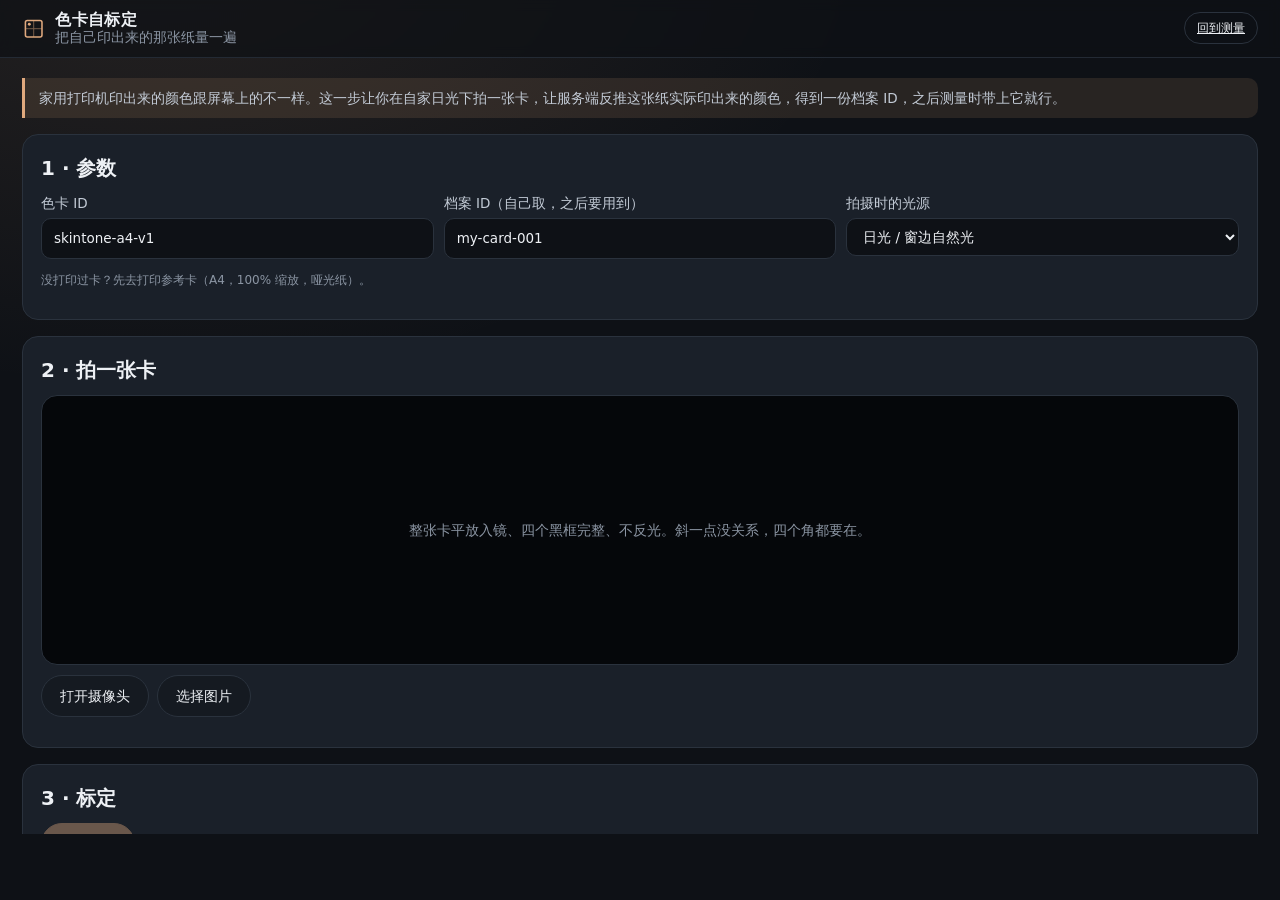
==== calibrate.html @ 96ab8605 "Add static capture client: card renderer, ROI annotation, Pages workflow" ====
<!doctype html>
<html lang="zh-CN">
  <head>
    <meta charset="utf-8" />
    <meta name="viewport" content="width=device-width, initial-scale=1, viewport-fit=cover" />
    <meta name="color-scheme" content="dark" />
    <!-- 文案由 js/copy.js + js/copy-hydrate.js 填充；本文件只放结构与 data-copy 标记 -->
    <title>skintone</title>
    <link rel="stylesheet" href="css/style.css" />
    <link rel="icon" href="assets/favicon.svg" />
  </head>
  <body class="app">
    <header class="topbar">
      <div class="brand">
        <svg class="logo" viewBox="0 0 24 24" aria-hidden="true">
          <rect x="3.5" y="3.5" width="17" height="17" rx="2" fill="none" stroke="currentColor" stroke-width="1.6" />
          <path d="M3.5 12h17M12 3.5v17" stroke="currentColor" stroke-width="1" opacity=".5" />
          <circle cx="7.5" cy="7.5" r="1.5" fill="currentColor" />
        </svg>
        <div class="brand-text">
          <b data-copy="calibratePage.title"></b>
          <span class="muted small" data-copy="calibratePage.tagline"></span>
        </div>
      </div>
      <a class="btn sm ghost" href="index.html" data-copy="calibratePage.back"></a>
    </header>

    <main class="content">
      <p class="hint-box" data-copy="calibratePage.intro"></p>

      <section class="card">
        <header class="card-head"><h2 data-copy="calibratePage.step1"></h2></header>
        <div class="kv-grid">
          <label class="field">
            <span data-copy="calibratePage.cardIdLabel"></span>
            <input id="card-id" type="text" spellcheck="false" />
          </label>
          <label class="field">
            <span data-copy="calibratePage.profileLabel"></span>
            <input id="profile-id" type="text" spellcheck="false" data-copy-placeholder="calibratePage.profilePlaceholder" />
          </label>
          <label class="field">
            <span data-copy="calibratePage.illuminantLabel"></span>
            <select id="illuminant"></select>
          </label>
        </div>
        <p class="muted tiny">
          <span data-copy="calibratePage.printFirst"></span>
        </p>
      </section>

      <section class="card">
        <header class="card-head"><h2 data-copy="calibratePage.step2"></h2></header>
        <div class="stage">
          <video id="video" playsinline muted hidden></video>
          <img id="preview" alt="" hidden />
          <div id="capture-empty" class="stage-empty">
            <p data-copy="calibratePage.captureHint"></p>
          </div>
        </div>
        <div class="row gap wrap stage-actions">
          <button id="btn-camera" class="btn" type="button" data-copy="captureStep.openCamera"></button>
          <button id="btn-shutter" class="btn primary" type="button" hidden data-copy="captureStep.shutter"></button>
          <label class="btn file-btn">
            <span data-copy="captureStep.chooseFile"></span>
            <input id="file-input" type="file" accept="image/jpeg,image/png" hidden />
          </label>
          <button id="btn-close-camera" class="btn ghost" type="button" hidden data-copy="captureStep.closeCamera"></button>
        </div>
        <p id="capture-info" class="muted tiny"></p>
      </section>

      <section class="card">
        <header class="card-head"><h2 data-copy="calibratePage.step3"></h2></header>
        <div class="row gap wrap">
          <button id="btn-calibrate" class="btn primary" type="button" disabled data-copy="calibratePage.calibrateButton"></button>
          <span class="muted small" data-copy="calibratePage.uploadNote"></span>
        </div>
        <div id="calib-result" class="result-view calib-result"></div>
      </section>
    </main>

    <div id="toast" class="toast" hidden></div>
    <script type="module" src="js/calibrate-page.js"></script>
  </body>
</html>
---- css/style.css ----
/* skintone-web / css/style.css
 *
 * 移动优先。硬要求：**页面级滚动条永不允许出现**。
 * 做法：html/body 固定 100%（+100dvh），overflow:hidden；shell 用 grid 分配
 * 顶栏 / 内容 / 底栏三行，min-height:0 让中间那行自己收缩；
 * 尺寸与字号全部走 vw/vh + clamp()，所以无论屏幕多大都不溢出。
 * 需要滚的只有 #content 内部（和它里面的结果长文）。
 */

:root {
  /* ══════════════════════════════════════════════════════════════
     设计令牌（Design tokens）—— 全部集中在这里。
     出设计方案时**只替换本块的取值**即可换皮，不需要动其余 CSS / JS / HTML。

     JS 也会读取其中一部分（用 getComputedStyle）：
       --roi-jaw / --roi-neck / --roi-card / --roi-frame / --roi-vertex-ink
       --card-paper / --card-ink / --card-muted / --card-line
       --card-stroke-light / --card-stroke-dark / --card-label-light / --card-label-dark
       --card-canvas-font / --card-canvas-mono
     ══════════════════════════════════════════════════════════════ */

  /* ── 配色：底色与线条 ── */
  --bg: #0e1116;
  --bg-soft: #151a21;
  --bg-card: #1a2029;
  --bg-stage: #05070a;
  --bg-panel: rgba(14, 17, 22, 0.72);
  --bg-navbar: rgba(14, 17, 22, 0.92);
  --bg-veil: rgba(8, 10, 14, 0.72);
  --line: #2a323d;
  --line-soft: #232a34;

  /* ── 配色：文字 ── */
  --ink: #eef1f5;
  --ink-2: #c3cbd6;
  --muted: #8b95a3;

  /* ── 配色：强调与语义 ── */
  --accent: #e0a97e;
  --accent-ink: #1a1206;
  --accent-weak: rgba(224, 169, 126, 0.16);
  --accent-weak-2: rgba(224, 169, 126, 0.12);
  --accent-halo: rgba(224, 169, 126, 0.12);
  --accent-ring: rgba(224, 169, 126, 0.4);
  --accent-line: rgba(224, 169, 126, 0.35);
  --accent-dim: rgba(224, 169, 126, 0.45);
  --ok: #6ad39a;
  --ok-line: rgba(106, 211, 154, 0.5);
  --ok-glow: rgba(106, 211, 154, 0.6);
  --fail-weak: rgba(239, 122, 122, 0.07);  --warn: #e8c46a;
  --warn-line: rgba(232, 196, 106, 0.5);
  --warn-weak: rgba(232, 196, 106, 0.08);
  --bad: #ef7a7a;
  --bad-line: rgba(239, 122, 122, 0.5);
  --bad-line-strong: rgba(239, 122, 122, 0.45);
  --bad-weak: rgba(239, 122, 122, 0.14);
  --grad-cool: #6bd3ff;
  --shadow-card: 0 18px 50px rgba(0, 0, 0, 0.6);
  --shadow-toast: 0 12px 40px rgba(0, 0, 0, 0.55);

  /* ── 圆角 ── */
  --radius: clamp(10px, 1.6vw, 16px);
  --radius-sm: 10px;
  --radius-xs: 8px;
  --radius-md: 12px;
  --radius-hair: 3px;
  --radius-pill: 999px;

  /* ── 字号 ── */
  --fs: clamp(13px, 1.05vw + 9px, 16px);
  --fs-sm: clamp(11.5px, 0.5vw + 9.2px, 13.5px);
  --fs-tiny: clamp(10.5px, 0.35vw + 8.8px, 12px);
  --fs-h1: clamp(19px, 1.6vw + 12px, 30px);
  --fs-h2: clamp(15px, 0.8vw + 11px, 20px);
  --fs-metric: clamp(30px, 6.4vh, 56px);

  /* ── 间距 ── */
  --gap: clamp(8px, 1.6vw, 16px);
  --gap-hair: 1px;
  --gap-3xs: 2px;
  --gap-2xs: 4px;
  --gap-btw: 5px;
  --gap-dot: 7px;
  --gap-xs: 6px;
  --gap-sm: 8px;
  --gap-md: 10px;
  --gap-lg: 14px;
  --pad-x: clamp(10px, 2.4vw, 22px);
  --pad-y: clamp(10px, 2vw, 20px);
  --pad-card: clamp(12px, 1.8vw, 18px);
  --pad-card-lg: clamp(12px, 2vw, 18px);
  --pad-card-sm: clamp(10px, 1.6vw, 14px);
  --gap-v: clamp(10px, 1.8vh, 18px);
  --gap-brand: clamp(6px, 1vw, 10px);

  /* ── 布局尺寸 ── */
  --topbar-h: clamp(48px, 6.4vh, 60px);
  --navbar-h: clamp(52px, 7.4vh, 66px);
  --stage-min-h: clamp(160px, 30vh, 420px);
  --preview-max-h: min(46vh, 100%);
  --swatch-min-w: clamp(96px, 22vw, 148px);
  --swatch-min-h: clamp(62px, 10vh, 92px);
  --axis-min-h: clamp(72px, 13vh, 120px);
  --icon-size: clamp(20px, 2.6vh, 26px);
  --stage-icon: clamp(28px, 5vh, 44px);
  --spinner-size: clamp(28px, 5vh, 42px);
  --spinner-w: 3px;
  --settings-panel-w: min(90vw, 380px);
  --settings-panel-max-h: 72vh;
  --sheet-panel-w: min(280px, 360px);
  --toast-max-w: min(92vw, 620px);
  --track-h: 10px;
  --dot-size: 8px;
  --check-size: 18px;

  /* ── 动效 ── */
  --dur-fast: 0.15s;
  --dur-base: 0.2s;
  --ease: ease;

  /* ── ROI 标注颜色（JS 读取） ── */
  --roi-jaw: #ffb26b;
  --roi-neck: #6bd3ff;
  --roi-card: #9ef07a;
  --roi-frame: rgba(255, 255, 255, 0.25);
  --roi-vertex-ink: #101418;

  /* ── 参考卡（canvas 光栅图）用色（JS 读取） ── */
  --card-paper: #ffffff;
  --card-ink: #111111;
  --card-muted: #555555;
  --card-line: #c8c8c8;
  --card-stroke-light: rgba(0, 0, 0, 0.35);
  --card-stroke-dark: rgba(255, 255, 255, 0.45);
  --card-label-light: rgba(0, 0, 0, 0.5);
  --card-label-dark: rgba(255, 255, 255, 0.62);
  --card-canvas-font: system-ui, 'Noto Sans SC', 'Microsoft YaHei', sans-serif;
  --card-canvas-mono: ui-monospace, Consolas, monospace;

  /* ── 字体栈 ── */
  --font-sans: system-ui, -apple-system, 'Segoe UI', 'Noto Sans SC', 'PingFang SC', 'Microsoft YaHei', sans-serif;
  --font-mono: ui-monospace, SFMono-Regular, Menlo, Consolas, monospace;

  color-scheme: dark;
}

* {
  box-sizing: border-box;
}

/* 关键：本文件里 .row / .chips / .busy 等设了 display:flex，
 * 会盖掉 UA 的 [hidden]{display:none}，于是「隐藏」的遮罩层仍拦住所有点击。
 * 统一让 hidden 属性赢。 */
[hidden] {
  display: none !important;
}

html,
body {
  margin: 0;
  padding: 0;
  height: 100%;
  /* 页面级滚动条一律禁止 */
  overflow: hidden;
  overscroll-behavior: none;
}

body {
  background:
    radial-gradient(1200px 800px at 12% -10%, var(--accent-weak-2), transparent 60%),
    var(--bg);
  color: var(--ink);
  font-size: var(--fs);
  line-height: 1.5;
  font-family: var(--font-sans);
  -webkit-text-size-adjust: 100%;
}

/* ── shell ─────────────────────────────────────────────── */

body.app {
  display: grid;
  grid-template-rows: var(--topbar-h) minmax(0, 1fr) var(--navbar-h);
  height: 100vh;
  height: 100dvh;
  padding-left: env(safe-area-inset-left, 0px);
  padding-right: env(safe-area-inset-right, 0px);
}

.topbar {
  display: flex;
  align-items: center;
  justify-content: space-between;
  gap: var(--gap);
  padding: 0 var(--pad-x);
  border-bottom: 1px solid var(--line-soft);
  background: var(--bg-panel);
  backdrop-filter: blur(6px);
  min-width: 0;
}

.brand {
  display: flex;
  align-items: center;
  gap: var(--gap-brand);
  min-width: 0;
}
.brand .logo {
  width: var(--icon-size);
  height: var(--icon-size);
  color: var(--accent);
  flex: none;
}
.brand-text {
  display: flex;
  flex-direction: column;
  line-height: 1.15;
  min-width: 0;
}
.brand-text b {
  font-size: var(--fs);
  letter-spacing: 0.02em;
}
.brand-text span {
  white-space: nowrap;
  overflow: hidden;
  text-overflow: ellipsis;
}

.content {
  min-height: 0;
  overflow-y: auto;
  overflow-x: hidden;
  padding: var(--pad-y) var(--pad-x) clamp(14px, 2.4vh, 26px);
  display: flex;
  flex-direction: column;
  gap: var(--gap-v);
  -webkit-overflow-scrolling: touch;
}

.navbar {
  display: flex;
  align-items: center;
  justify-content: space-between;
  gap: var(--gap);
  padding: 0 var(--pad-x);
  border-top: 1px solid var(--line-soft);
  background: var(--bg-navbar);
}
.nav-dots {
  display: flex;
  gap: var(--gap-dot);
}
.step-dot {
  width: var(--dot-size);
  height: var(--dot-size);
  border-radius: 50%;
  background: var(--line);
  transition: background var(--dur-base) var(--ease), transform var(--dur-base) var(--ease);
}
.step-dot[data-state='current'] {
  background: var(--accent);
  transform: scale(1.35);
}
.step-dot[data-state='done'] {
  background: var(--accent-dim);
}

/* ── 服务设置 ───────────────────────────────────────────── */

.settings {
  position: relative;
  flex: none;
}
.settings > summary {
  display: flex;
  align-items: center;
  gap: var(--gap-xs);
  padding: 6px var(--gap-md);
  border: 1px solid var(--line);
  border-radius: var(--radius-pill);
  cursor: pointer;
  list-style: none;
  font-size: var(--fs-sm);
  color: var(--ink-2);
  background: var(--bg-soft);
}
.settings > summary::-webkit-details-marker {
  display: none;
}
.settings .chev {
  width: 12px;
  height: 12px;
  color: var(--muted);
}
.settings[open] > summary {
  border-color: var(--accent);
  color: var(--ink);
}
.settings-label {
  white-space: nowrap;
}
.dot {
  width: var(--dot-size);
  height: var(--dot-size);
  border-radius: 50%;
  background: var(--muted);
  flex: none;
}
.dot[data-state='ok'] {
  background: var(--ok);
  box-shadow: 0 0 8px var(--ok-glow);
}
.dot[data-state='bad'] {
  background: var(--bad);
}
.dot[data-state='checking'] {
  background: var(--warn);
  animation: pulse 1.1s infinite;
}
@keyframes pulse {
  50% {
    opacity: 0.35;
  }
}

.settings-panel {
  position: absolute;
  right: 0;
  top: calc(100% + 6px);
  z-index: 40;
  width: var(--settings-panel-w);
  max-height: var(--settings-panel-max-h);
  overflow-y: auto;
  padding: var(--gap);
  border: 1px solid var(--line);
  border-radius: var(--radius);
  background: var(--bg-card);
  box-shadow: var(--shadow-card);
  display: flex;
  flex-direction: column;
  gap: var(--gap-md);
  font-size: var(--fs-sm);
}

/* ── 通用元件 ───────────────────────────────────────────── */

.btn {
  appearance: none;
  border: 1px solid var(--line);
  background: var(--bg-soft);
  color: var(--ink);
  padding: clamp(8px, 1.1vh, 11px) clamp(12px, 1.6vw, 18px);
  border-radius: var(--radius-pill);
  font: inherit;
  font-size: var(--fs-sm);
  cursor: pointer;
  display: inline-flex;
  align-items: center;
  gap: var(--gap-dot);
  transition: border-color var(--dur-fast), background var(--dur-fast), transform 0.08s;
  white-space: nowrap;
}
.btn:hover:not(:disabled) {
  border-color: var(--accent);
}
.btn:active:not(:disabled) {
  transform: translateY(1px);
}
.btn:disabled {
  opacity: 0.4;
  cursor: not-allowed;
}
.btn.primary {
  background: var(--accent);
  border-color: var(--accent);
  color: var(--accent-ink);
  font-weight: 600;
}
.btn.ghost {
  background: transparent;
}
.btn.sm {
  padding: 6px 12px;
  font-size: var(--fs-tiny);
}
.btn .ico {
  width: var(--check-size);
  height: var(--check-size);
}
.file-btn {
  position: relative;
}
.input {
  width: 100%;
  padding: var(--gap-sm) 12px;
  border-radius: var(--radius-sm);
  border: 1px solid var(--line);
  background: var(--bg);
  color: var(--ink);
  font: inherit;
  font-size: var(--fs-sm);
}
.input.sm {
  padding: 6px var(--gap-md);
}

.field {
  display: flex;
  flex-direction: column;
  gap: var(--gap-btw);
  font-size: var(--fs-sm);
}
.field > span {
  color: var(--ink-2);
}
.field input,
.field select,
.field textarea {
  width: 100%;
  padding: 9px 12px;
  border-radius: var(--radius-sm);
  border: 1px solid var(--line);
  background: var(--bg);
  color: var(--ink);
  font: inherit;
  font-size: var(--fs-sm);
}
.field input:focus,
.field select:focus {
  outline: 2px solid var(--accent-ring);
  border-color: var(--accent);
}

.row {
  display: flex;
  align-items: center;
}
.row.gap {
  gap: var(--gap-sm);
}
.row.wrap {
  flex-wrap: wrap;
}
.gap {
  gap: var(--gap-sm);
}
.muted {
  color: var(--muted);
}
.small {
  font-size: var(--fs-sm);
}
.tiny {
  font-size: var(--fs-tiny);
}
.mono {
  font-family: var(--font-mono);
  font-size: 0.92em;
}
.bad {
  color: var(--bad);
}
.sr-only {
  position: absolute;
  width: 1px;
  height: 1px;
  margin: -1px;
  padding: 0;
  overflow: hidden;
  clip: rect(0 0 0 0);
  white-space: nowrap;
  border: 0;
}
a {
  color: var(--accent);
}

h1.title {
  font-size: var(--fs-h1);
  margin: 0 0 4px;
  letter-spacing: -0.01em;
}
.lead {
  margin: 0;
  max-width: 62ch;
}
.hint-box {
  margin: 0;
  padding: var(--gap-md) var(--gap-lg);
  border-left: 3px solid var(--accent);
  background: var(--accent-halo);
  border-radius: 0 var(--radius-sm) var(--radius-sm) 0;
  font-size: var(--fs-sm);
  color: var(--ink-2);
}
.hint-box ul {
  margin: var(--gap-xs) 0 0;
  padding-left: 1.1em;
}
.fine-print {
  margin-top: auto;
  padding-top: 10px;
  border-top: 1px solid var(--line-soft);
}

/* ── 第 1 步：模式卡 ─────────────────────────────────────── */

.mode-grid {
  display: grid;
  grid-template-columns: 1fr;
  gap: var(--gap);
}
@media (min-width: 640px) {
  .mode-grid {
    grid-template-columns: 1fr 1fr;
  }
}
.mode-card {
  position: relative;
  display: flex;
  flex-direction: column;
  gap: var(--gap-2xs);
  text-align: left;
  padding: var(--pad-card-lg);
  border-radius: var(--radius);
  border: 1px solid var(--line);
  background: var(--bg-card);
  color: var(--ink);
  cursor: pointer;
  font: inherit;
  transition: border-color 0.15s, background 0.15s;
}
.mode-card > b {
  font-size: var(--fs-h2);
}
.mode-card[data-selected='true'] {
  border-color: var(--accent);
  background: linear-gradient(180deg, var(--accent-weak-2), transparent 70%), var(--bg-card);
}
.mode-badge {
  align-self: flex-start;
  font-size: var(--fs-tiny);
  padding: 2px 9px;
  border-radius: var(--radius-pill);
  background: var(--accent-weak);
  color: var(--accent);
  margin-bottom: 4px;
}

/* ── 第 2 步：采集 ───────────────────────────────────────── */

.stage {
  position: relative;
  flex: 1 1 auto;
  min-height: var(--stage-min-h);
  border-radius: var(--radius);
  border: 1px solid var(--line);
  background: var(--bg-stage);
  overflow: hidden;
  display: grid;
  place-items: center;
}
.stage video,
.stage img {
  max-width: 100%;
  max-height: var(--preview-max-h);
  width: auto;
  height: auto;
  display: block;
  object-fit: contain;
}
.stage-empty {
  display: flex;
  flex-direction: column;
  align-items: center;
  gap: var(--gap-sm);
  padding: 20px;
  text-align: center;
  color: var(--muted);
  font-size: var(--fs-sm);
}
.stage-icon {
  width: var(--stage-icon);
  height: var(--stage-icon);
  opacity: 0.6;
}

.consent {
  border: 1px solid var(--line);
  border-radius: var(--radius);
  padding: var(--pad-card-sm);
  background: var(--bg-soft);
  display: flex;
  flex-direction: column;
  gap: var(--gap-xs);
}
.check {
  display: flex;
  align-items: flex-start;
  gap: var(--gap-md);
  cursor: pointer;
  font-size: var(--fs-sm);
}
.check input {
  width: var(--check-size);
  height: var(--check-size);
  margin: 1px 0 0;
  accent-color: var(--accent);
  flex: none;
}

/* ── 第 3 步：ROI（撑满剩余高度，不产生页面滚动） ────────── */

.panel-fill {
  flex: 1 1 auto;
  min-height: 0;
  display: flex;
  flex-direction: column;
  gap: var(--gap-sm);
  overflow: hidden;
}
.roi-bar {
  display: flex;
  flex-wrap: wrap;
  align-items: center;
  justify-content: space-between;
  gap: var(--gap-sm);
  flex: none;
}
.chips {
  display: flex;
  gap: var(--gap-xs);
  flex-wrap: wrap;
}
.chip {
  appearance: none;
  border: 1px solid var(--line);
  background: var(--bg-soft);
  color: var(--ink-2);
  border-radius: var(--radius-pill);
  padding: 6px 12px;
  font: inherit;
  font-size: var(--fs-tiny);
  cursor: pointer;
  display: inline-flex;
  align-items: center;
  gap: var(--gap-xs);
}
.chip[data-selected='true'] {
  border-color: var(--accent);
  color: var(--ink);
  background: var(--accent-weak-2);
}
.chip .count {
  font-style: normal;
  min-width: 16px;
  text-align: center;
  border-radius: var(--radius-pill);
  background: var(--line);
  color: var(--ink-2);
  font-size: 0.9em;
  padding: 0 5px;
}
.chip .count[data-closed='true'] {
  background: var(--ok);
  color: #06210f;
}
.stage-roi {
  flex: 1 1 auto;
  min-height: 0;
  place-items: stretch;
}
.stage-roi canvas {
  width: 100%;
  height: 100%;
  display: block;
  touch-action: none;
  cursor: crosshair;
}
.roi-foot {
  flex: none;
  display: flex;
  flex-direction: column;
  gap: var(--gap-2xs);
}
#roi-status[data-state='ok'] {
  color: var(--ok);
}
#roi-status[data-state='todo'] {
  color: var(--warn);
}

/* ── 第 4 步：结果 ───────────────────────────────────────── */

.load-row {
  margin-bottom: 10px;
}
.load-row .input {
  max-width: 340px;
}
.result-view {
  display: flex;
  flex-direction: column;
  gap: var(--gap);
}
.card {
  border: 1px solid var(--line);
  border-radius: var(--radius);
  background: var(--bg-card);
  padding: var(--pad-card);
}
.card-head {
  display: flex;
  align-items: center;
  justify-content: space-between;
  gap: var(--gap-md);
  margin-bottom: 10px;
}
.card-head h2 {
  font-size: var(--fs-h2);
  margin: 0;
}
.card h3.sub {
  font-size: var(--fs-sm);
  color: var(--ink-2);
  margin: var(--gap-lg) 0 var(--gap-sm);
  text-transform: none;
}
.badge {
  font-size: var(--fs-tiny);
  padding: var(--gap-hair) var(--gap-md);
  border-radius: var(--radius-pill);
  border: 1px solid var(--line);
  white-space: nowrap;
}
.tone-ok {
  color: var(--ok);
  border-color: var(--ok-line);
}
.tone-warn {
  color: var(--warn);
  border-color: var(--warn-line);
}
.tone-bad {
  color: var(--bad);
  border-color: var(--bad-line);
}

.card.hero {
  background:
    radial-gradient(600px 200px at 100% 0%, var(--accent-weak), transparent 70%),
    var(--bg-card);
}
.hero-main {
  display: flex;
  align-items: flex-end;
  justify-content: space-between;
  gap: var(--gap);
  flex-wrap: wrap;
}
.metric-big {
  display: flex;
  flex-direction: column;
}
.metric-label {
  font-size: var(--fs-tiny);
  color: var(--muted);
}
.metric-value {
  font-size: var(--fs-metric);
  font-weight: 700;
  line-height: 1;
  letter-spacing: -0.02em;
  color: var(--accent);
}
.metric-value small {
  font-size: 0.45em;
  color: var(--muted);
  margin-left: 2px;
}
.hero-side {
  display: flex;
  flex-direction: column;
  gap: var(--gap-btw);
  align-items: flex-start;
}
.tag {
  font-size: var(--fs-sm);
  padding: var(--gap-2xs) 12px;
  border-radius: var(--radius-pill);
  background: var(--accent-weak);
  color: var(--accent);
  border: 1px solid var(--accent-line);
}
.hero-sub {
  display: grid;
  grid-template-columns: repeat(auto-fit, minmax(120px, 1fr));
  gap: var(--gap-md);
  margin-top: 14px;
  padding-top: 12px;
  border-top: 1px solid var(--line-soft);
}
.hero-sub > div {
  display: flex;
  flex-direction: column;
}

.kv-grid {
  display: grid;
  grid-template-columns: repeat(auto-fit, minmax(140px, 1fr));
  gap: var(--gap-md);
}
.kv-grid > div {
  display: flex;
  flex-direction: column;
  gap: var(--gap-3xs);
  min-width: 0;
  overflow-wrap: anywhere;
}
.kv-grid > .span2 {
  grid-column: 1 / -1;
}

.probs {
  display: flex;
  flex-direction: column;
  gap: var(--gap-dot);
  margin-bottom: 12px;
}
.prob-row {
  display: grid;
  grid-template-columns: 2.6em 1fr 3.6em;
  align-items: center;
  gap: var(--gap-sm);
  font-size: var(--fs-sm);
}
.prob-label {
  color: var(--ink-2);
}
.prob-track {
  height: var(--track-h);
  border-radius: var(--radius-pill);
  background: var(--bg);
  border: 1px solid var(--line-soft);
  overflow: hidden;
}
.prob-track > i {
  display: block;
  height: 100%;
  background: linear-gradient(90deg, var(--grad-cool), var(--accent));
  border-radius: var(--radius-pill);
}
.prob-value {
  text-align: right;
  color: var(--ink-2);
  font-variant-numeric: tabular-nums;
}

.lab-wrap {
  display: flex;
  gap: var(--gap);
  align-items: stretch;
  flex-wrap: wrap;
}
.lab-swatch {
  flex: 1 1 160px;
  min-height: var(--axis-min-h);
  border-radius: var(--radius-md);
  border: 1px solid var(--line);
  display: flex;
  flex-direction: column;
  justify-content: flex-end;
  gap: var(--gap-3xs);
  padding: var(--gap-md) 12px;
  font-size: var(--fs-tiny);
}
.lab-axes {
  flex: 2 1 220px;
  display: grid;
  grid-template-columns: repeat(3, 1fr);
  gap: var(--gap-sm);
}
.axis {
  display: flex;
  flex-direction: column;
  justify-content: center;
  padding: var(--gap-sm) var(--gap-md);
  border: 1px solid var(--line-soft);
  border-radius: var(--radius-sm);
  background: var(--bg);
}
.axis-name {
  font-size: var(--fs-tiny);
  color: var(--muted);
}
.axis b {
  font-size: var(--fs-h2);
  font-variant-numeric: tabular-nums;
}

.gate-table {
  width: 100%;
  border-collapse: collapse;
  font-size: var(--fs-sm);
}
.gate-table th,
.gate-table td {
  text-align: left;
  padding: var(--gap-xs) var(--gap-sm);
  border-bottom: 1px solid var(--line-soft);
}
.gate-table th {
  color: var(--muted);
  font-weight: 500;
  font-size: var(--fs-tiny);
}
.gate-num {
  text-align: right;
  font-variant-numeric: tabular-nums;
  white-space: nowrap;
}
.gate-verdict {
  white-space: nowrap;
}
tr.pass .gate-verdict {
  color: var(--ok);
}
tr.fail .gate-verdict {
  color: var(--bad);
}
tr.fail {
  background: var(--fail-weak);
}
.gate-name {
  display: flex;
  flex-direction: column;
}
.gate-summary {
  margin: 0 0 var(--gap-md);
  padding-left: 1.1em;
  font-size: var(--fs-sm);
  color: var(--ink-2);
}
details.gates summary {
  cursor: pointer;
  font-size: var(--fs-sm);
  color: var(--ink-2);
  padding: 5px 0;
}
.ccm {
  margin: var(--gap-sm) 0 0;
  padding: var(--gap-md);
  overflow-x: auto;
  background: var(--bg);
  border: 1px solid var(--line-soft);
  border-radius: var(--radius-xs);
  font-family: var(--font-mono);
  font-size: var(--fs-tiny);
  color: var(--ink-2);
}

.swatches {
  display: grid;
  grid-template-columns: repeat(auto-fill, minmax(var(--swatch-min-w), 1fr));
  gap: var(--gap-sm);
}
.swatch {
  border-radius: var(--radius-sm);
  border: 1px solid var(--line);
  padding: var(--gap-md);
  min-height: var(--swatch-min-h);
  display: flex;
  flex-direction: column;
  justify-content: flex-end;
  gap: var(--gap-hair);
  overflow: hidden;
}
.swatch-name {
  font-size: var(--fs-sm);
  font-weight: 600;
}
.swatch-hex,
.swatch-sub {
  font-size: var(--fs-tiny);
  opacity: 0.82;
  font-variant-numeric: tabular-nums;
}
.avoid-item {
  display: flex;
  flex-direction: column;
  gap: var(--gap-2xs);
}
.mini-swatch {
  display: inline-block;
  width: 22px;
  height: 14px;
  border-radius: var(--radius-hair);
  border: 1px solid var(--line);
  vertical-align: middle;
}
/* 原来散落在 JS 内联样式里的间距，收进这里 */
.table-gap,
.note-gap,
.calib-result,
.stage-actions {
  margin-top: 10px;
}
.meta-actions {
  margin-top: 1rem;
}
.reason {
  margin: 0;
  font-size: var(--fs-tiny);
  color: var(--muted);
}

.warn-list,
.warn-box ul {
  margin: 0;
  padding-left: 1.1em;
  font-size: var(--fs-sm);
  color: var(--ink-2);
}
.warn-box {
  border-left: 3px solid var(--warn);
  background: var(--warn-weak);
  padding: var(--gap-md) var(--gap-lg);
  border-radius: 0 var(--radius-sm) var(--radius-sm) 0;
  font-size: var(--fs-sm);
}

.card.physical {
  border-color: var(--bad-line-strong);
  background:
    radial-gradient(500px 200px at 0% 0%, var(--bad-weak), transparent 70%),
    var(--bg-card);
}
.physical-lead {
  margin: 0 0 var(--gap-md);
  font-size: var(--fs-sm);
}
.physical-steps {
  margin: 0 0 12px;
  padding-left: 1.3em;
  display: flex;
  flex-direction: column;
  gap: var(--gap-xs);
  font-size: var(--fs-sm);
  color: var(--ink-2);
}
.physical-steps li::marker {
  color: var(--accent);
  font-weight: 700;
}

.disclaimer {
  margin: 0;
  padding: var(--gap-md) 0 var(--gap-2xs);
  font-size: var(--fs-tiny);
  color: var(--muted);
  border-top: 1px solid var(--line-soft);
}

/* ── 忙碌遮罩 / toast ────────────────────────────────────── */

.busy {
  position: fixed;
  inset: 0;
  z-index: 60;
  display: flex;
  flex-direction: column;
  align-items: center;
  justify-content: center;
  gap: var(--gap-lg);
  background: var(--bg-veil);
  backdrop-filter: blur(3px);
  font-size: var(--fs-sm);
  color: var(--ink-2);
}
.spinner {
  width: var(--spinner-size);
  height: var(--spinner-size);
  border-radius: 50%;
  border: var(--spinner-w) solid var(--line);
  border-top-color: var(--accent);
  animation: spin 0.85s linear infinite;
}
@keyframes spin {
  to {
    transform: rotate(360deg);
  }
}

.toast {
  position: fixed;
  left: 50%;
  bottom: calc(var(--navbar-h) + 10px);
  transform: translateX(-50%);
  z-index: 80;
  max-width: var(--toast-max-w);
  padding: var(--gap-md) 16px;
  border-radius: var(--radius-md);
  background: var(--bg-card);
  border: 1px solid var(--line);
  box-shadow: var(--shadow-toast);
  font-size: var(--fs-sm);
  color: var(--ink);
}
.toast[data-tone='ok'] {
  border-color: var(--ok-line);
}
.toast[data-tone='bad'] {
  border-color: var(--bad-line);
}
.toast[data-tone='warn'] {
  border-color: var(--warn-line);
}

/* 横屏手机：压缩竖向占用 */
@media (max-height: 520px) and (orientation: landscape) {
  :root {
    --topbar-h: 44px;
    --navbar-h: 46px;
    --fs: 13px;
  }
  .stage video,
  .stage img {
    max-height: 60vh;
  }
}
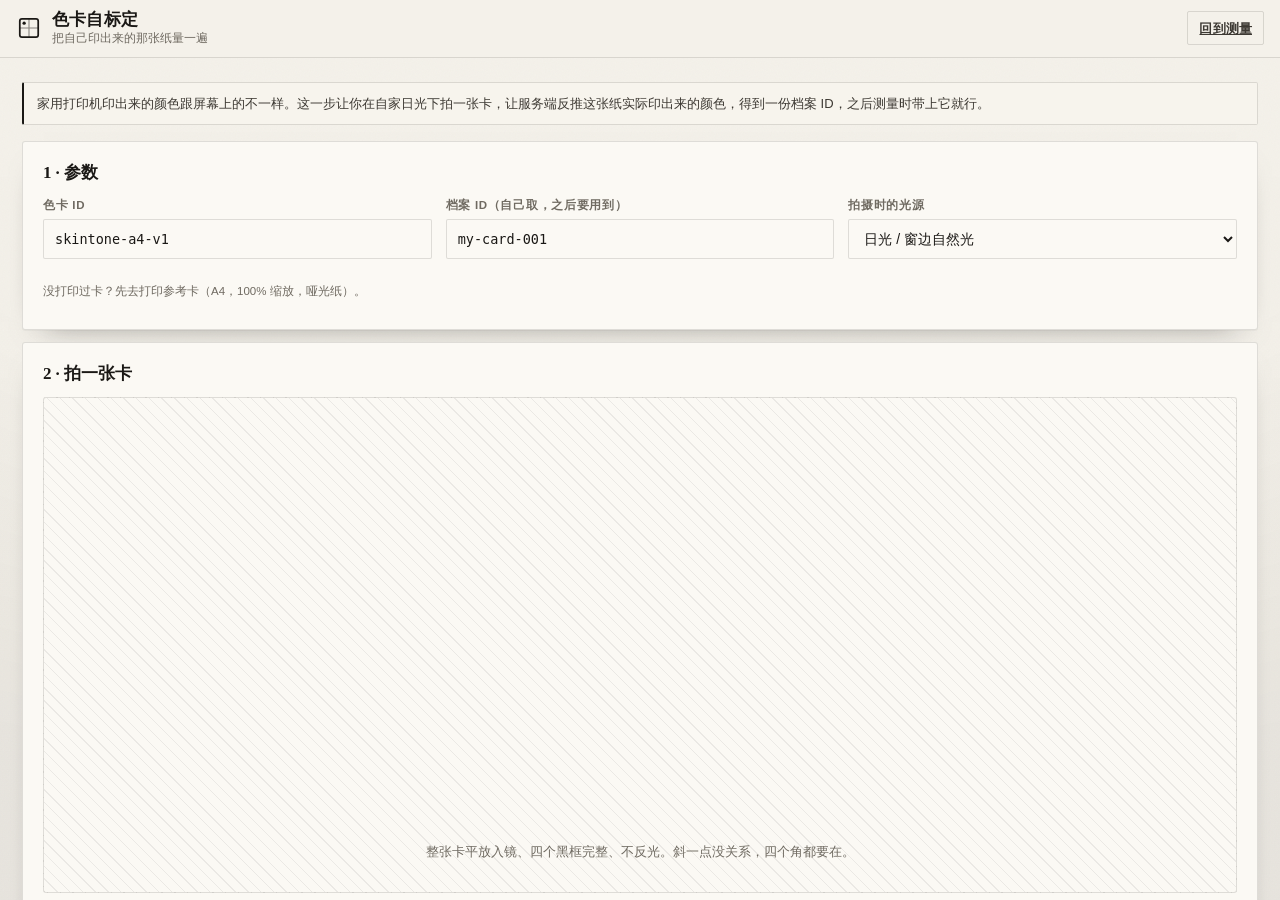
==== commit 15fa0000: "Redesign the UI as a swatch book: neutral paper, serif display, hairline data" ====
--- a/calibrate.html
+++ b/calibrate.html
@@ -3,10 +3,10 @@
   <head>
     <meta charset="utf-8" />
     <meta name="viewport" content="width=device-width, initial-scale=1, viewport-fit=cover" />
-    <meta name="color-scheme" content="dark" />
+    <meta name="color-scheme" content="light" />
     <!-- 文案由 js/copy.js + js/copy-hydrate.js 填充；本文件只放结构与 data-copy 标记 -->
     <title>skintone</title>
-    <link rel="stylesheet" href="css/style.css" />
+    <link rel="stylesheet" href="css/app.css" />
     <link rel="icon" href="assets/favicon.svg" />
   </head>
   <body class="app">
--- a/css/app.css
+++ b/css/app.css
@@ -0,0 +1,801 @@
+/* ==========================================================================
+   skintone — 色标本（swatch book）  ·  应用界面样式
+   --------------------------------------------------------------------------
+   设计语言取自物理色卡 / 涂料色票：厚色块、发丝级标注、纸感底、严格低彩度。
+
+   一个功能性约束顺便成了美学选择：底色刻意做成**中性偏暖的低彩度纸色**，
+   因为它的职责是衬托用户的肤色色块。界面自己一旦带明显色相，就会通过同时
+   对比干扰用户对肤色的判断——深紫或高饱和底尤其会把皮肤衬得偏黄或偏冷。
+
+   约束：无构建、无 CDN、只用系统字体。页面本体不滚动；#content 内部可滚，
+   但外观上隐藏滚动条（结果页有八九张卡，390×844 上物理放不下，宁可让内容
+   可达，也不裁掉数据）。
+
+   本文件服务 index.html 与 calibrate.html。
+   card.html（可打印参考卡）仍用 style.css + card.css —— 那是 mm 精度的
+   印刷件，配色与几何不该被界面改版牵连。
+   ========================================================================== */
+
+/* ── 1. 设计令牌 ───────────────────────────────────────────────────── */
+:root {
+  /* 纸：严格低彩度。别往这里加色相，会干扰判色。 */
+  --paper: #f4f1ea;
+  --paper-2: #ebe7de;
+  --card: #fbf9f4;
+  --card-2: #f7f4ed;
+
+  --ink: #1a1815;
+  --ink-2: #3d3933;
+  --muted: #6f6a61;
+  --muted-2: #938d82;
+
+  --hair: rgba(26, 24, 21, 0.13);
+  --hair-soft: rgba(26, 24, 21, 0.07);
+  --hair-strong: rgba(26, 24, 21, 0.32);
+
+  /* 深雾蓝：同时是推荐配色里的主色，界面与产品输出呼应 */
+  --accent: #2f4f6f;
+  /* 校对红：像编辑的批注，只用在避雷与失败上，绝不大面积铺 */
+  --signal: #b23a2e;
+  --ok: #2f6b4f;
+
+  --r: 2px;
+  --r-lg: 3px;
+  --r-pill: 999px;
+
+  --serif: "Iowan Old Style", Baskerville, Georgia, "Songti SC", "Noto Serif SC", serif;
+  --sans: Aptos, "Segoe UI Variable Text", "PingFang SC", "Microsoft YaHei", sans-serif;
+  --mono: "Cascadia Mono", Consolas, "SFMono-Regular", monospace;
+
+  --shadow: 0 1px 0 rgba(26, 24, 21, 0.03), 0 14px 30px -22px rgba(26, 24, 21, 0.55);
+  --shadow-lift: 0 2px 0 rgba(26, 24, 21, 0.04), 0 22px 44px -26px rgba(26, 24, 21, 0.6);
+
+  --gap: 12px;
+  --pad: 14px;
+  --shell: 760px;
+
+  /* 纸纹：SVG turbulence 内联，零外部请求 */
+  --grain: url("data:image/svg+xml,%3Csvg xmlns='http://www.w3.org/2000/svg' width='140' height='140'%3E%3Cfilter id='g'%3E%3CfeTurbulence type='fractalNoise' baseFrequency='.85' numOctaves='3' stitchTiles='stitch'/%3E%3C/filter%3E%3Crect width='140' height='140' filter='url(%23g)'/%3E%3C/svg%3E");
+
+  color-scheme: light;
+}
+
+/* ── 2. 基座 ───────────────────────────────────────────────────────── */
+* { box-sizing: border-box; }
+html, body { height: 100%; }
+
+body {
+  margin: 0;
+  background: var(--paper);
+  color: var(--ink);
+  font-family: var(--sans);
+  font-size: 15px;
+  line-height: 1.5;
+  -webkit-text-size-adjust: 100%;
+  -webkit-font-smoothing: antialiased;
+}
+
+/* 纸纹 + 极淡暗角，给平面一点物理感 */
+body::before {
+  content: "";
+  position: fixed;
+  inset: 0;
+  pointer-events: none;
+  z-index: 0;
+  background-image: var(--grain);
+  opacity: 0.035;
+  mix-blend-mode: multiply;
+}
+
+body::after {
+  content: "";
+  position: fixed;
+  inset: 0;
+  pointer-events: none;
+  z-index: 0;
+  background: radial-gradient(120% 90% at 50% 0%, transparent 55%, rgba(26, 24, 21, 0.05) 100%);
+}
+
+/* shell 是 100dvh 的 grid：页头 / 内容 / 页脚，页面本体永不滚动 */
+body.app {
+  height: 100dvh;
+  display: grid;
+  grid-template-rows: auto minmax(0, 1fr) auto;
+  overflow: hidden;
+}
+
+body.app > * { position: relative; z-index: 1; }
+
+.sr-only {
+  position: absolute;
+  width: 1px; height: 1px;
+  padding: 0; margin: -1px;
+  overflow: hidden;
+  clip: rect(0 0 0 0);
+  white-space: nowrap;
+  border: 0;
+}
+
+/* ── 3. 文字工具类 ─────────────────────────────────────────────────── */
+.muted { color: var(--muted); }
+.small { font-size: 13px; }
+.tiny { font-size: 11.5px; line-height: 1.45; }
+.mono { font-family: var(--mono); font-variant-numeric: tabular-nums; }
+
+.row { display: flex; align-items: center; }
+.gap { gap: 8px; }
+.wrap { flex-wrap: wrap; }
+
+/* ── 4. 页头 ───────────────────────────────────────────────────────── */
+.topbar {
+  display: flex;
+  align-items: center;
+  justify-content: space-between;
+  gap: var(--gap);
+  padding: max(10px, env(safe-area-inset-top)) 16px 10px;
+  border-bottom: 1px solid var(--hair);
+  background: rgba(244, 241, 234, 0.9);
+  backdrop-filter: blur(10px);
+}
+
+.brand { display: flex; align-items: center; gap: 10px; min-width: 0; }
+.logo { width: 26px; height: 26px; flex: 0 0 auto; color: var(--ink); }
+.brand-text { display: flex; flex-direction: column; min-width: 0; }
+
+.brand-text b {
+  font-family: var(--serif);
+  font-size: 17px;
+  font-weight: 700;
+  letter-spacing: 0.01em;
+  line-height: 1.15;
+}
+
+.brand-text span { color: var(--muted); font-size: 11.5px; }
+
+/* 设置面板默认收起，所以它不该抢注意力 */
+.settings { position: relative; flex: 0 0 auto; }
+
+.settings > summary {
+  display: flex;
+  align-items: center;
+  gap: 6px;
+  padding: 6px 10px;
+  border: 1px solid var(--hair);
+  border-radius: var(--r);
+  background: var(--card);
+  font-size: 12px;
+  color: var(--ink-2);
+  cursor: pointer;
+  list-style: none;
+  user-select: none;
+}
+
+.settings > summary::-webkit-details-marker { display: none; }
+.settings[open] > summary { border-color: var(--hair-strong); background: #fff; }
+.settings-label { font-weight: 600; }
+
+.dot { width: 7px; height: 7px; border-radius: 50%; flex: 0 0 auto; background: var(--muted-2); }
+.dot[data-state="ok"] { background: var(--ok); }
+.dot[data-state="bad"] { background: var(--signal); }
+.dot[data-state="checking"] { background: #b9963f; }
+
+.chev { width: 12px; height: 12px; color: var(--muted); transition: transform 0.18s ease; }
+.settings[open] .chev { transform: rotate(180deg); }
+
+.settings-panel {
+  position: absolute;
+  right: 0;
+  top: calc(100% + 8px);
+  z-index: 30;
+  width: min(340px, calc(100vw - 32px));
+  display: flex;
+  flex-direction: column;
+  gap: 10px;
+  padding: var(--pad);
+  border: 1px solid var(--hair);
+  border-radius: var(--r-lg);
+  background: var(--card);
+  box-shadow: var(--shadow-lift);
+  animation: drop 0.16s ease-out;
+}
+
+.settings-panel p { margin: 0; }
+
+/* ── 5. 内容区 ─────────────────────────────────────────────────────── */
+.content {
+  overflow-y: auto;
+  overflow-x: hidden;
+  scrollbar-width: none;
+  -ms-overflow-style: none;
+  padding: 18px 16px 24px;
+}
+
+.content::-webkit-scrollbar { width: 0; height: 0; display: none; }
+
+.step-panel {
+  width: min(var(--shell), 100%);
+  margin: 0 auto;
+  animation: rise 0.24s ease-out both;
+}
+
+.step-panel[hidden] { display: none; }
+.step-panel.panel-fill { display: flex; flex-direction: column; gap: var(--gap); }
+
+.title {
+  margin: 0 0 6px;
+  font-family: var(--serif);
+  font-size: clamp(27px, 7.4vw, 38px);
+  font-weight: 700;
+  line-height: 1.08;
+  letter-spacing: -0.015em;
+}
+
+.lead { margin: 0 0 18px; max-width: 46ch; font-size: 14.5px; }
+
+/* ── 6. 通用控件 ───────────────────────────────────────────────────── */
+.btn {
+  display: inline-flex;
+  align-items: center;
+  justify-content: center;
+  gap: 7px;
+  min-height: 42px;
+  padding: 10px 15px;
+  border: 1px solid var(--hair-strong);
+  border-radius: var(--r);
+  background: var(--card);
+  color: var(--ink);
+  font-family: inherit;
+  font-size: 14px;
+  font-weight: 600;
+  letter-spacing: 0.01em;
+  cursor: pointer;
+  transition: background 0.15s ease, border-color 0.15s ease, transform 0.1s ease;
+}
+
+.btn:hover { background: #fff; }
+.btn:active { transform: translateY(1px); }
+.btn:focus-visible { outline: 2px solid var(--accent); outline-offset: 1px; }
+.btn[disabled] { opacity: 0.45; cursor: not-allowed; transform: none; }
+
+.btn.primary { background: var(--ink); border-color: var(--ink); color: var(--paper); }
+.btn.primary:hover { background: #000; }
+.btn.ghost { background: transparent; border-color: var(--hair); color: var(--ink-2); }
+.btn.ghost:hover { background: var(--card-2); }
+.btn.sm { min-height: 34px; padding: 6px 11px; font-size: 13px; }
+
+.ico { width: 17px; height: 17px; flex: 0 0 auto; }
+.file-btn { position: relative; overflow: hidden; }
+
+.input, .field input, .field select {
+  width: 100%;
+  min-height: 40px;
+  padding: 9px 11px;
+  border: 1px solid var(--hair);
+  border-radius: var(--r);
+  background: var(--card);
+  color: var(--ink);
+  font-family: var(--mono);
+  font-size: 13.5px;
+}
+
+.input.sm { min-height: 34px; padding: 6px 9px; }
+
+.input:focus, .field input:focus, .field select:focus {
+  outline: none;
+  border-color: var(--accent);
+  box-shadow: 0 0 0 2px rgba(47, 79, 111, 0.16);
+}
+
+.field { display: flex; flex-direction: column; gap: 5px; margin-bottom: 12px; }
+
+.field > span {
+  font-size: 11.5px;
+  font-weight: 600;
+  letter-spacing: 0.06em;
+  text-transform: uppercase;
+  color: var(--muted);
+}
+
+.field select { font-family: var(--sans); font-size: 14px; }
+
+/* 强调条：像色卡边的标注线 */
+.hint-box {
+  margin: 0 0 16px;
+  padding: 11px 13px;
+  border: 1px solid var(--hair);
+  border-left: 2px solid var(--ink);
+  border-radius: var(--r);
+  background: var(--card-2);
+  font-size: 13px;
+  color: var(--ink-2);
+}
+
+.hint-box ul { margin: 7px 0 0; padding-left: 18px; }
+.hint-box li { margin-bottom: 3px; }
+.hint-box b { display: block; margin-bottom: 2px; font-family: var(--serif); font-size: 14.5px; }
+
+.fine-print { margin-top: 4px; }
+.card-only { margin-bottom: 6px; }
+
+/* ── 7. 第 1 步：模式 ──────────────────────────────────────────────── */
+.mode-grid { display: grid; gap: 10px; margin-bottom: 14px; }
+
+.mode-card {
+  position: relative;
+  display: flex;
+  flex-direction: column;
+  gap: 3px;
+  padding: 15px 16px;
+  border: 1px solid var(--hair);
+  border-radius: var(--r-lg);
+  background: var(--card);
+  text-align: left;
+  cursor: pointer;
+  font-family: inherit;
+  transition: border-color 0.16s ease, box-shadow 0.16s ease, transform 0.16s ease;
+}
+
+.mode-card:hover { transform: translateY(-1px); box-shadow: var(--shadow); }
+
+.mode-card[data-selected="true"] {
+  border-color: var(--ink);
+  box-shadow: inset 0 0 0 1px var(--ink), var(--shadow);
+  background: #fff;
+}
+
+.mode-card b { font-family: var(--serif); font-size: 19px; font-weight: 700; }
+
+.mode-badge {
+  align-self: flex-start;
+  margin-bottom: 4px;
+  padding: 2px 7px;
+  border-radius: var(--r-pill);
+  background: var(--paper-2);
+  color: var(--muted);
+  font-family: var(--mono);
+  font-size: 10.5px;
+  letter-spacing: 0.1em;
+  text-transform: uppercase;
+}
+
+.mode-card[data-selected="true"] .mode-badge { background: var(--ink); color: var(--paper); }
+
+/* ── 8. 第 2 步：采集 ──────────────────────────────────────────────── */
+.stage {
+  position: relative;
+  display: grid;
+  place-items: center;
+  min-height: 190px;
+  margin-bottom: 12px;
+  border: 1px solid var(--hair);
+  border-radius: var(--r-lg);
+  background:
+    repeating-linear-gradient(45deg, var(--hair-soft) 0 1px, transparent 1px 9px),
+    var(--card);
+  overflow: hidden;
+}
+
+.stage video, .stage img { display: block; width: 100%; height: auto; max-height: 46dvh; object-fit: contain; }
+.stage-empty { display: grid; place-items: center; gap: 8px; padding: 30px 16px; text-align: center; }
+.stage-empty p { margin: 0; color: var(--muted); font-size: 13px; }
+.stage-icon { width: 34px; height: 34px; color: var(--muted-2); }
+.stage-actions { margin-top: 10px; }
+#live-controls { margin-bottom: 10px; }
+
+.consent {
+  margin-top: 14px;
+  padding: 11px 13px;
+  border: 1px solid var(--hair);
+  border-radius: var(--r);
+  background: var(--card-2);
+}
+
+.check { display: flex; align-items: flex-start; gap: 9px; cursor: pointer; font-size: 13px; }
+.check input { margin-top: 2px; width: 16px; height: 16px; accent-color: var(--accent); flex: 0 0 auto; }
+.consent p { margin: 6px 0 0; }
+
+/* ── 9. 第 3 步：ROI 标注 ──────────────────────────────────────────── */
+.roi-bar { display: flex; align-items: center; justify-content: space-between; gap: 10px; flex-wrap: wrap; }
+.chips { display: flex; flex-wrap: wrap; gap: 6px; }
+
+.chips > * {
+  padding: 4px 9px;
+  border: 1px solid var(--hair);
+  border-radius: var(--r-pill);
+  background: var(--card);
+  font-family: var(--mono);
+  font-size: 11.5px;
+  color: var(--muted);
+}
+
+.stage-roi { min-height: 0; padding: 0; background: var(--card-2); }
+#roi-canvas { display: block; width: 100%; max-height: 52dvh; object-fit: contain; cursor: crosshair; touch-action: none; }
+.roi-foot { display: flex; flex-direction: column; gap: 7px; }
+
+/* ── 10. 第 4 步：结果 ─────────────────────────────────────────────── */
+.load-row { margin-bottom: 14px; }
+#result-root { display: block; }
+.result-view { display: flex; flex-direction: column; gap: 11px; }
+
+.card {
+  padding: 15px 16px;
+  border: 1px solid var(--hair);
+  border-radius: var(--r-lg);
+  background: var(--card);
+  box-shadow: var(--shadow);
+  animation: rise 0.3s ease-out both;
+}
+
+.card-head {
+  display: flex;
+  align-items: baseline;
+  justify-content: space-between;
+  gap: 10px;
+  margin-bottom: 11px;
+}
+
+.card-head h2 {
+  margin: 0;
+  font-family: var(--serif);
+  font-size: 17px;
+  font-weight: 700;
+  letter-spacing: -0.005em;
+}
+
+h3.sub {
+  margin: 14px 0 7px;
+  font-family: var(--mono);
+  font-size: 11px;
+  font-weight: 700;
+  letter-spacing: 0.12em;
+  text-transform: uppercase;
+  color: var(--muted);
+}
+
+/* 结果页头牌：大号 ITA + 深浅档 */
+.card.hero { padding: 0; overflow: hidden; animation-duration: 0.42s; }
+
+.hero-main {
+  display: flex;
+  align-items: flex-end;
+  justify-content: space-between;
+  gap: 14px;
+  padding: 18px 16px 14px;
+}
+
+.metric-big { display: flex; flex-direction: column; gap: 1px; }
+
+.metric-label {
+  font-family: var(--mono);
+  font-size: 10.5px;
+  letter-spacing: 0.14em;
+  text-transform: uppercase;
+  color: var(--muted);
+}
+
+.metric-value {
+  font-family: var(--serif);
+  font-size: clamp(50px, 15vw, 74px);
+  font-weight: 700;
+  line-height: 0.94;
+  letter-spacing: -0.03em;
+  font-variant-numeric: tabular-nums;
+}
+
+.metric-value small { font-size: 0.4em; font-weight: 400; color: var(--muted); margin-left: 2px; }
+.hero-side { text-align: right; display: flex; flex-direction: column; gap: 4px; align-items: flex-end; }
+
+.tag {
+  display: inline-block;
+  padding: 3px 9px;
+  border: 1px solid var(--ink);
+  border-radius: var(--r-pill);
+  font-family: var(--mono);
+  font-size: 11px;
+  letter-spacing: 0.06em;
+}
+
+.hero-sub {
+  display: grid;
+  grid-template-columns: repeat(auto-fit, minmax(96px, 1fr));
+  gap: 10px;
+  padding: 12px 16px;
+  border-top: 1px solid var(--hair);
+  background: var(--card-2);
+}
+
+.hero-sub > div { display: flex; flex-direction: column; gap: 1px; }
+.hero-sub b { font-family: var(--mono); font-size: 14px; font-variant-numeric: tabular-nums; }
+
+.badge {
+  flex: 0 0 auto;
+  padding: 3px 9px;
+  border: 1px solid var(--hair-strong);
+  border-radius: var(--r-pill);
+  font-family: var(--mono);
+  font-size: 10.5px;
+  letter-spacing: 0.08em;
+  text-transform: uppercase;
+  white-space: nowrap;
+}
+
+.badge.tone-ok { border-color: var(--ok); color: var(--ok); }
+.badge.tone-warn { border-color: #b9963f; color: #8a6d1f; }
+.badge.tone-bad { border-color: var(--signal); color: var(--signal); }
+
+/* 门禁表 */
+.gates { margin-top: 4px; }
+
+.gates > summary {
+  cursor: pointer;
+  padding: 3px 0;
+  font-size: 12.5px;
+  font-weight: 600;
+  color: var(--muted);
+}
+
+.gates > summary:hover { color: var(--ink); }
+.gate-summary { margin: 8px 0 0; padding-left: 18px; font-size: 13px; }
+.gate-summary li { margin-bottom: 3px; color: var(--signal); }
+
+.gate-table { width: 100%; border-collapse: collapse; margin-top: 8px; font-size: 12.5px; }
+
+.gate-table th {
+  text-align: left;
+  padding: 4px 6px 6px 0;
+  border-bottom: 1px solid var(--hair);
+  font-family: var(--mono);
+  font-size: 10px;
+  font-weight: 600;
+  letter-spacing: 0.1em;
+  text-transform: uppercase;
+  color: var(--muted);
+}
+
+.gate-table td { padding: 5px 6px 5px 0; border-bottom: 1px solid var(--hair-soft); vertical-align: top; }
+.gate-table tr:last-child td { border-bottom: 0; }
+.gate-table tr.fail td { background: rgba(178, 58, 46, 0.06); }
+.gate-name { font-weight: 600; }
+.gate-name .tiny { display: block; font-family: var(--mono); font-weight: 400; }
+.gate-verdict { white-space: nowrap; }
+.gate-table tr.pass .gate-verdict { color: var(--ok); }
+.gate-table tr.fail .gate-verdict { color: var(--signal); }
+.gate-num { font-family: var(--mono); font-variant-numeric: tabular-nums; text-align: right; white-space: nowrap; }
+
+/* 概率条 */
+.probs { display: flex; flex-direction: column; gap: 9px; }
+.prob-row { display: grid; grid-template-columns: 3.4em 1fr 3.4em; align-items: center; gap: 9px; }
+.prob-label { font-size: 12.5px; color: var(--ink-2); }
+.prob-track { height: 8px; border-radius: var(--r-pill); background: var(--paper-2); overflow: hidden; }
+.prob-track > i { display: block; height: 100%; background: var(--ink); border-radius: inherit; }
+.prob-value { font-family: var(--mono); font-size: 12px; text-align: right; color: var(--muted); font-variant-numeric: tabular-nums; }
+
+/* 键值网格 */
+.kv-grid { display: grid; grid-template-columns: repeat(auto-fit, minmax(112px, 1fr)); gap: 10px 14px; }
+.kv-grid > div { display: flex; flex-direction: column; gap: 1px; min-width: 0; }
+.kv-grid b { font-family: var(--mono); font-size: 13.5px; font-variant-numeric: tabular-nums; word-break: break-all; }
+.kv-grid .span2 { grid-column: span 2; }
+.kv-grid .tiny, .kv-grid .small { display: block; }
+
+/* Lab 块：大色块 + 三轴读数 */
+.lab-wrap { display: grid; grid-template-columns: minmax(0, 1.4fr) minmax(0, 1fr); gap: 12px; align-items: stretch; }
+
+.lab-swatch {
+  display: flex;
+  flex-direction: column;
+  justify-content: flex-end;
+  gap: 2px;
+  min-height: 124px;
+  padding: 12px;
+  border: 1px solid var(--hair);
+  border-radius: var(--r);
+}
+
+.lab-axes { display: flex; flex-direction: column; justify-content: center; gap: 8px; }
+.axis { display: flex; align-items: baseline; justify-content: space-between; gap: 8px; border-bottom: 1px solid var(--hair-soft); padding-bottom: 5px; }
+.axis-name { font-family: var(--mono); font-size: 11.5px; color: var(--muted); }
+.axis b { font-family: var(--mono); font-size: 16px; font-variant-numeric: tabular-nums; }
+
+/* 色票 */
+.swatches { display: grid; grid-template-columns: repeat(auto-fill, minmax(94px, 1fr)); gap: 9px; }
+
+.swatch {
+  display: flex;
+  flex-direction: column;
+  justify-content: flex-end;
+  gap: 1px;
+  min-height: 82px;
+  padding: 9px;
+  border: 1px solid var(--hair);
+  border-radius: var(--r);
+}
+
+.swatch-name { font-size: 12.5px; font-weight: 600; }
+.swatch-hex { font-family: var(--mono); font-size: 11px; letter-spacing: 0.02em; }
+.swatch-sub { font-family: var(--mono); font-size: 10px; opacity: 0.8; }
+
+.avoid-item { display: flex; flex-direction: column; gap: 5px; }
+.avoid-item .swatch { position: relative; }
+
+.avoid-item .swatch::after {
+  content: "";
+  position: absolute;
+  inset: 0;
+  border-radius: inherit;
+  background: linear-gradient(
+    to bottom right,
+    transparent calc(50% - 1px),
+    var(--signal) calc(50% - 1px) calc(50% + 1px),
+    transparent calc(50% + 1px)
+  );
+  opacity: 0.75;
+}
+
+.reason { margin: 0; font-size: 11.5px; line-height: 1.35; color: var(--signal); }
+
+/* 测不准时引导做物理试色 */
+.card.physical { border-left: 2px solid var(--signal); }
+.card.physical.compact { padding: 13px 14px; }
+.physical-lead { margin: 0 0 8px; font-size: 13.5px; }
+.physical-steps { margin: 0; padding-left: 20px; font-size: 13px; }
+.physical-steps li { margin-bottom: 4px; }
+
+.warn-box {
+  margin: 10px 0 0;
+  padding: 9px 11px;
+  border: 1px solid rgba(178, 58, 46, 0.3);
+  border-radius: var(--r);
+  background: rgba(178, 58, 46, 0.06);
+  font-size: 12.5px;
+}
+
+.warn-box ul { margin: 5px 0 0; padding-left: 18px; }
+.warn-list { margin: 0; padding-left: 18px; font-size: 13px; }
+.warn-list li { margin-bottom: 4px; }
+
+pre.ccm {
+  margin: 8px 0 0;
+  padding: 9px 11px;
+  border: 1px solid var(--hair);
+  border-radius: var(--r);
+  background: var(--paper-2);
+  font-family: var(--mono);
+  font-size: 11px;
+  line-height: 1.4;
+  overflow-x: auto;
+  scrollbar-width: none;
+}
+
+pre.ccm::-webkit-scrollbar { display: none; }
+
+.card.meta { background: var(--card-2); box-shadow: none; }
+.meta-actions { margin-top: 12px; }
+.disclaimer { margin: 4px 0 0; font-size: 11.5px; line-height: 1.45; color: var(--muted-2); }
+.card.error-card { border-left: 2px solid var(--signal); }
+.card.error-card .hint { margin: 8px 0 0; font-size: 13px; color: var(--ink-2); }
+
+/* ── 11. 校准页 ────────────────────────────────────────────────────── */
+.content > .card + .card { margin-top: 12px; }
+.calib-result { margin-top: 12px; }
+
+/* ── 12. 页脚导航 ──────────────────────────────────────────────────── */
+.navbar {
+  display: grid;
+  grid-template-columns: 1fr auto 1fr;
+  align-items: center;
+  gap: 10px;
+  padding: 10px 16px max(10px, env(safe-area-inset-bottom));
+  border-top: 1px solid var(--hair);
+  background: rgba(244, 241, 234, 0.92);
+  backdrop-filter: blur(10px);
+}
+
+.navbar #btn-back { justify-self: start; }
+.navbar #btn-next { justify-self: end; }
+.nav-dots { display: flex; align-items: center; gap: 6px; }
+
+.step-dot {
+  width: 16px; height: 2px;
+  border-radius: var(--r-pill);
+  background: var(--hair-strong);
+  transition: background 0.2s ease, width 0.2s ease;
+}
+
+.step-dot[data-state="current"] { width: 26px; background: var(--ink); }
+.step-dot[data-state="done"] { background: var(--accent); }
+
+/* ── 13. 覆盖层 ────────────────────────────────────────────────────── */
+.busy {
+  position: fixed;
+  inset: 0;
+  z-index: 60;
+  display: grid;
+  place-items: center;
+  align-content: center;
+  gap: 12px;
+  background: rgba(244, 241, 234, 0.84);
+  backdrop-filter: blur(3px);
+}
+
+.busy[hidden] { display: none; }
+.busy p { margin: 0; font-family: var(--mono); font-size: 12.5px; letter-spacing: 0.05em; color: var(--ink-2); }
+
+.spinner {
+  width: 26px; height: 26px;
+  border: 2px solid var(--hair-strong);
+  border-top-color: var(--ink);
+  border-radius: 50%;
+  animation: spin 0.7s linear infinite;
+}
+
+.toast {
+  position: fixed;
+  left: 50%;
+  bottom: calc(72px + env(safe-area-inset-bottom));
+  z-index: 70;
+  max-width: calc(100vw - 32px);
+  padding: 9px 14px;
+  border-radius: var(--r);
+  background: var(--ink);
+  color: var(--paper);
+  font-size: 13px;
+  opacity: 0;
+  transform: translate(-50%, 10px);
+  pointer-events: none;
+  transition: opacity 0.2s ease, transform 0.2s ease;
+}
+
+.toast:not([hidden]) { opacity: 1; transform: translate(-50%, 0); }
+
+/* ── 14. 动效 ──────────────────────────────────────────────────────── */
+@keyframes rise {
+  from { opacity: 0; transform: translateY(7px); }
+  to { opacity: 1; transform: none; }
+}
+
+@keyframes drop {
+  from { opacity: 0; transform: translateY(-5px); }
+  to { opacity: 1; transform: none; }
+}
+
+@keyframes spin { to { transform: rotate(360deg); } }
+
+/* 结果卡依次落纸：像把色卡一张张铺开 */
+.result-view > .card:nth-child(1) { animation-delay: 0.02s; }
+.result-view > .card:nth-child(2) { animation-delay: 0.07s; }
+.result-view > .card:nth-child(3) { animation-delay: 0.12s; }
+.result-view > .card:nth-child(4) { animation-delay: 0.17s; }
+.result-view > .card:nth-child(5) { animation-delay: 0.22s; }
+.result-view > .card:nth-child(6) { animation-delay: 0.27s; }
+.result-view > .card:nth-child(7) { animation-delay: 0.32s; }
+.result-view > .card:nth-child(n + 8) { animation-delay: 0.36s; }
+
+.swatches > * { animation: rise 0.34s ease-out both; }
+.swatches > *:nth-child(2) { animation-delay: 0.04s; }
+.swatches > *:nth-child(3) { animation-delay: 0.08s; }
+.swatches > *:nth-child(4) { animation-delay: 0.12s; }
+.swatches > *:nth-child(5) { animation-delay: 0.16s; }
+
+@media (prefers-reduced-motion: reduce) {
+  *, *::before, *::after {
+    animation-duration: 0.01ms !important;
+    animation-delay: 0s !important;
+    transition-duration: 0.01ms !important;
+  }
+}
+
+/* ── 15. 断点 ──────────────────────────────────────────────────────── */
+@media (min-width: 620px) {
+  .mode-grid { grid-template-columns: 1fr 1fr; }
+  .content { padding: 24px 22px 30px; }
+  .card { padding: 18px 20px; }
+  .hero-main { padding: 22px 20px 16px; }
+  .hero-sub { padding: 14px 20px; }
+  .navbar { padding-inline: 22px; }
+}
+
+@media (max-height: 620px) {
+  .stage video, .stage img { max-height: 34dvh; }
+  #roi-canvas { max-height: 40dvh; }
+  .metric-value { font-size: 44px; }
+}
